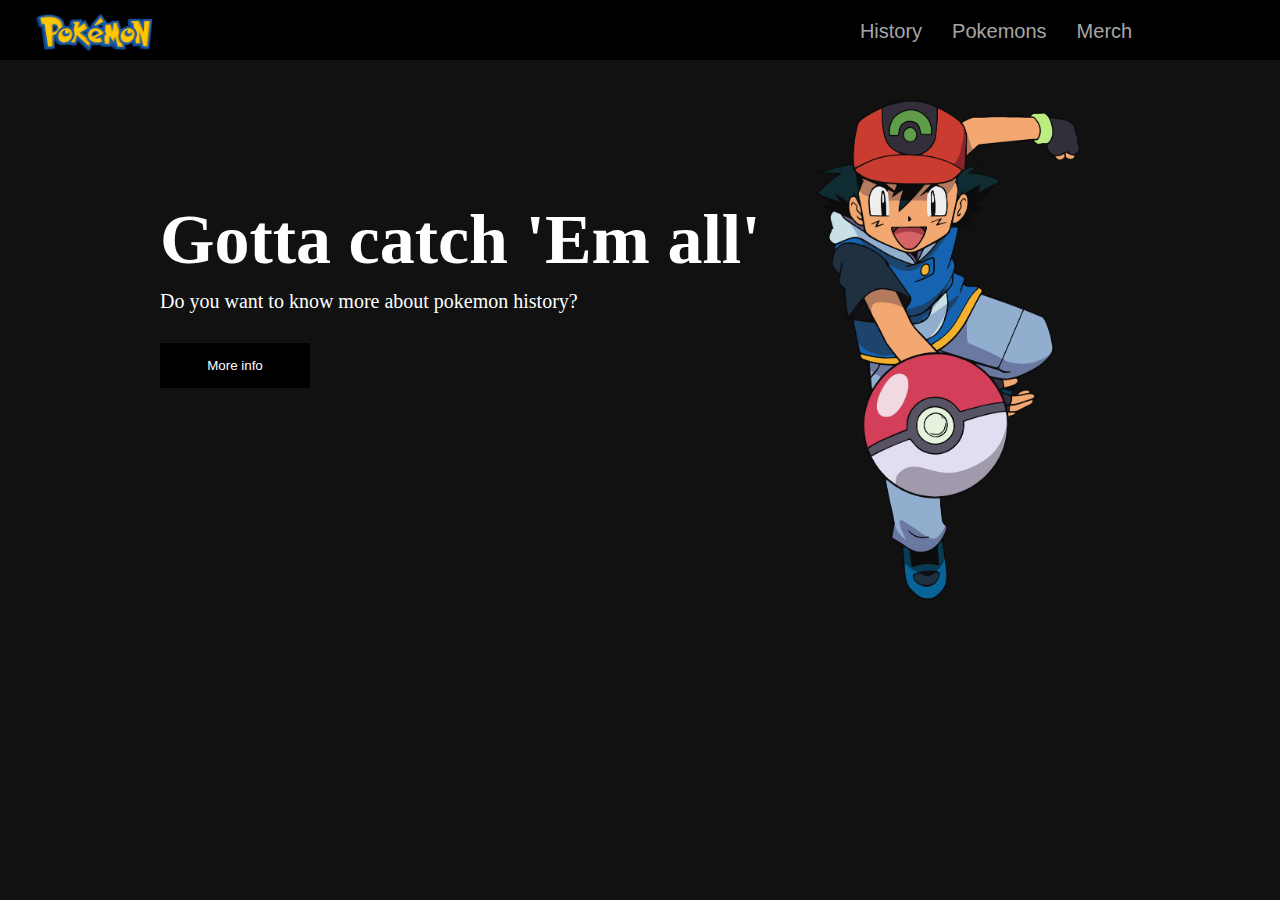
==== index.html @ 615b6c0c "first commit" ====
<!DOCTYPE html>
<html lang="en">
<head>
    <meta charset="UTF-8">
    <meta http-equiv="X-UA-Compatible" content="IE=edge">
    <meta name="viewport" content="width=device-width, initial-scale=1.0">
    <title>Document</title>
    <link rel="stylesheet" href="style.css">
</head>
<body>
        <!--Header-->
        <header>
            <div class="contenedor">
                <h1><a href="#"><img src="img/pokemon.png"></a></h1>
                <input type="checkbox" id="menu-bar">
                <label for="menu-bar" class="icon-menu"><img src="icon/menu.png"></label>
                <nav class="menu">
                    <li class="menu__work">
                        <a href="#">History</a>
                        <div class="menu__borde"></div>
                    </li>
                    <li class="menu__contact">
                        <a href="contact.html">Pokemons</a>
                        <div class="menu__borde"></div>
                    </li>
                    <li>
                        <a id="about" href="contact.html">Merch</a>
                        <div class="menu__borde"></div>
                    </li>
                </nav>
            </div>
        </header>
        <!--/Header-->
    <!--main-->  
    <main>
        <div class="container">
            <div class="content">
                <div class="info">
                    <h1>Gotta catch 'Em all'</h1>
                    <p>Do you want to know more about pokemon history?</p>
                    <button type="button" name="button"><a href="#">More info</a></button>
                </div>
                <div class="image">
                    <img src="img/Ash.png">
                </div>
            </div>
        </div>
    </main>
    <!--/main-->  
</body>
</html>
---- style.css ----
@import url(menu.css);
@import url(main.css);

*{
    padding: 0;
    margin: 0;
    box-sizing: border-box;
}

html {
    scroll-behavior: smooth;
  }

body{
    margin: 0;
    background-color: #111111;
}

header{
    width: 100%;
    height: 60px;
    background: black;
    color:white;
    padding-top: 5px;

    position: fixed;
    top: 0;
    left: 0;
    z-index: 100;
}

.contenedor{
    width: 98%;
    margin: auto;
}

h1 img{ 
    float: left;
    padding-left: 15px;
    width: 150px;
}

header .contenedor{
    display: table;
}
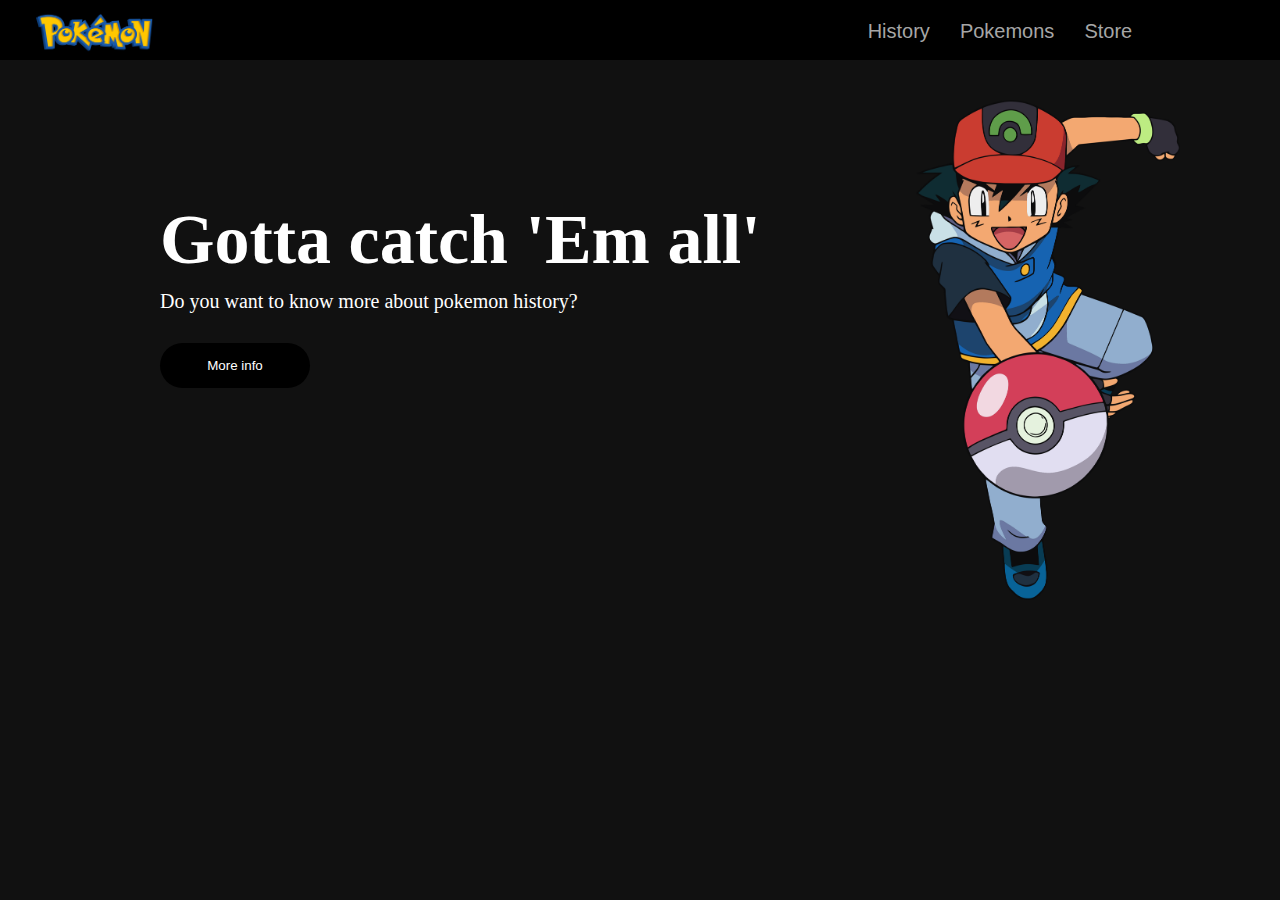
==== commit b967e708: "Menu Store" ====
--- a/index.html
+++ b/index.html
@@ -24,7 +24,7 @@
                         <div class="menu__borde"></div>
                     </li>
                     <li>
-                        <a id="about" href="contact.html">Merch</a>
+                        <a id="about" href="contact.html">Store</a>
                         <div class="menu__borde"></div>
                     </li>
                 </nav>
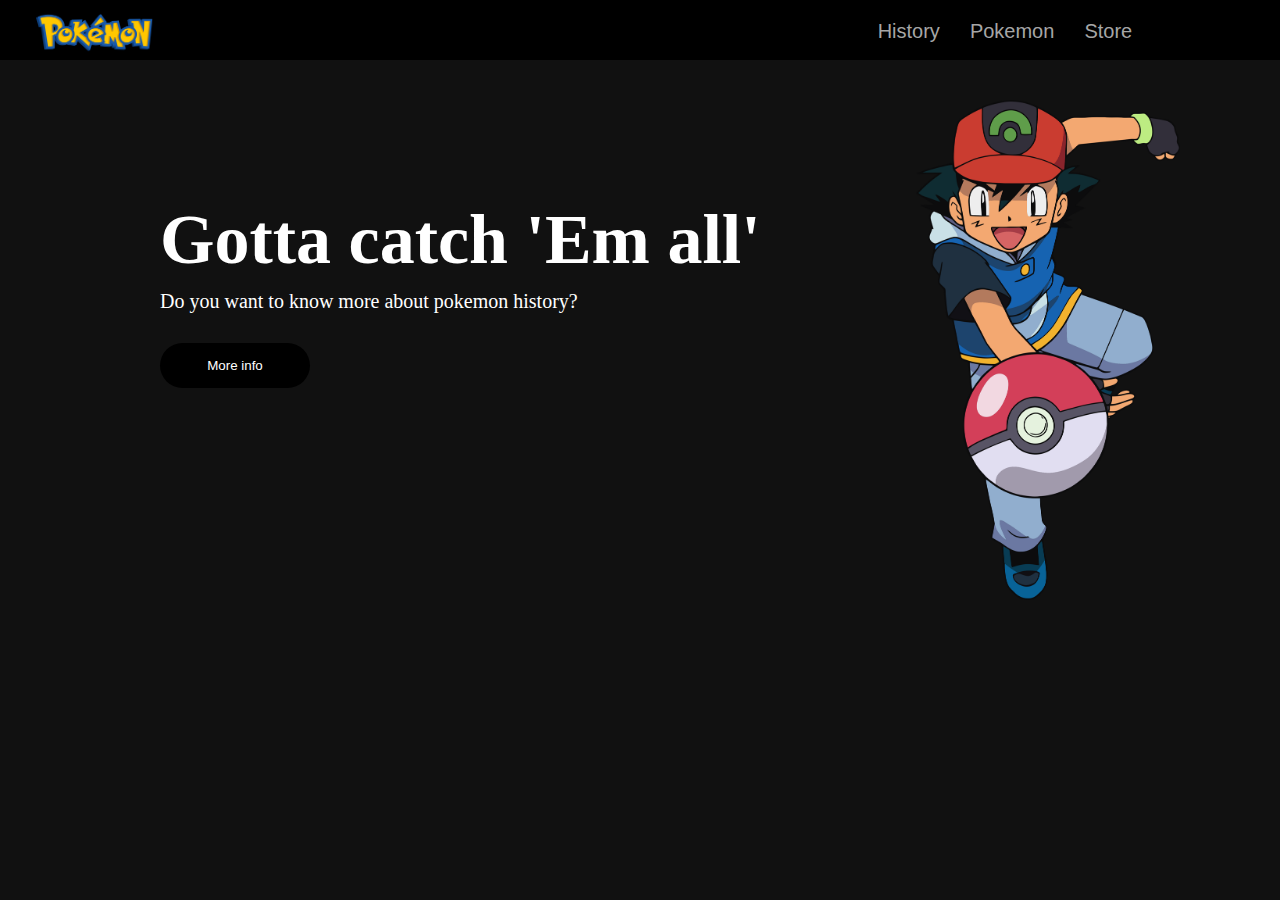
==== commit a6d4f539: "Paginas" ====
--- a/index.html
+++ b/index.html
@@ -4,8 +4,9 @@
     <meta charset="UTF-8">
     <meta http-equiv="X-UA-Compatible" content="IE=edge">
     <meta name="viewport" content="width=device-width, initial-scale=1.0">
-    <title>Document</title>
+    <title>PokePage</title>
     <link rel="stylesheet" href="style.css">
+    <link rel="icon" type="image/png" sizes="16x16" href="img/favicon-16x16.png">
 </head>
 <body>
         <!--Header-->
@@ -16,15 +17,15 @@
                 <label for="menu-bar" class="icon-menu"><img src="icon/menu.png"></label>
                 <nav class="menu">
                     <li class="menu__work">
-                        <a href="#">History</a>
+                        <a href="History.html">History</a>
                         <div class="menu__borde"></div>
                     </li>
                     <li class="menu__contact">
-                        <a href="contact.html">Pokemons</a>
+                        <a href="Pokemon.html">Pokemon</a>
                         <div class="menu__borde"></div>
                     </li>
                     <li>
-                        <a id="about" href="contact.html">Store</a>
+                        <a id="about" href="Store.html">Store</a>
                         <div class="menu__borde"></div>
                     </li>
                 </nav>
